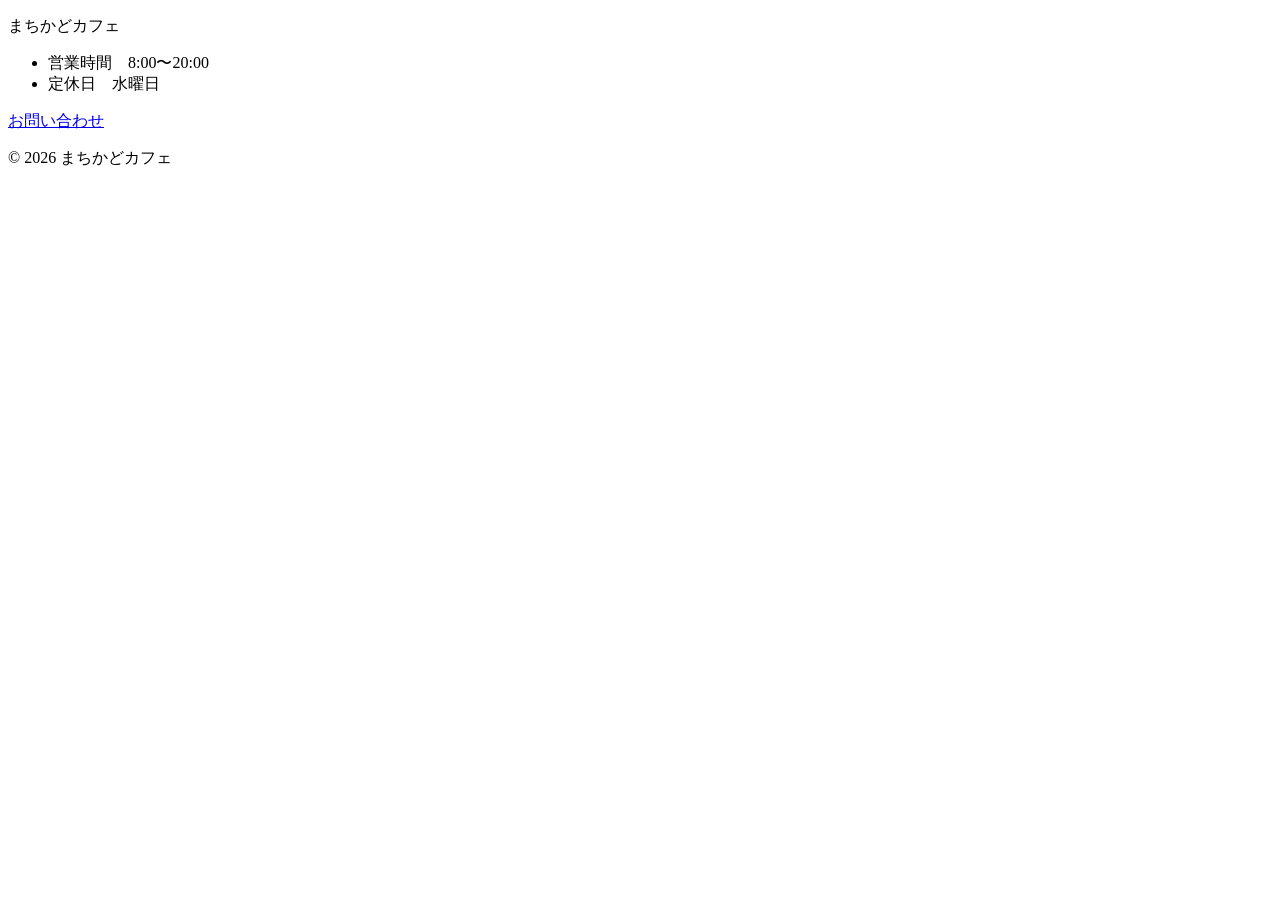
==== 261016/index.html @ 07a84dff "b inter" ====
<!DOCTYPE html>
<html lang="ja">

<head>
    <meta charset="UTF-8">
    <meta name="viewport" content="width=device-width, initial-scale=1.0">
    <title>まちかどカフェ</title>
    <link rel="stylesheet" href="css/base.css">
    <link rel="stylesheet" href="css/header.css">
    <link rel="stylesheet" href="css/main.css">
    <link rel="stylesheet" href="css/footer.css">
</head>

<body>
    <!-- ===== A ヘッダー ここから ===== -->

    <!-- ===== A ヘッダー ここまで ===== -->

    <!-- ===== B メイン ここから ===== -->
    
    <!-- ===== B メイン ここまで ===== -->

    <!-- ===== C フッター ここから ===== -->
    <footer class="box">
        <p class="title">まちかどカフェ</p>
        <ul class="list">
            <li>営業時間　8:00〜20:00</li>
            <li>定休日　水曜日</li>
        </ul>
        <a class="btn" href="#">お問い合わせ</a>
        <p class="text">© 2026 まちかどカフェ</p>
    </footer>

    <!-- ===== C フッター ここまで ===== -->
</body>

</html>
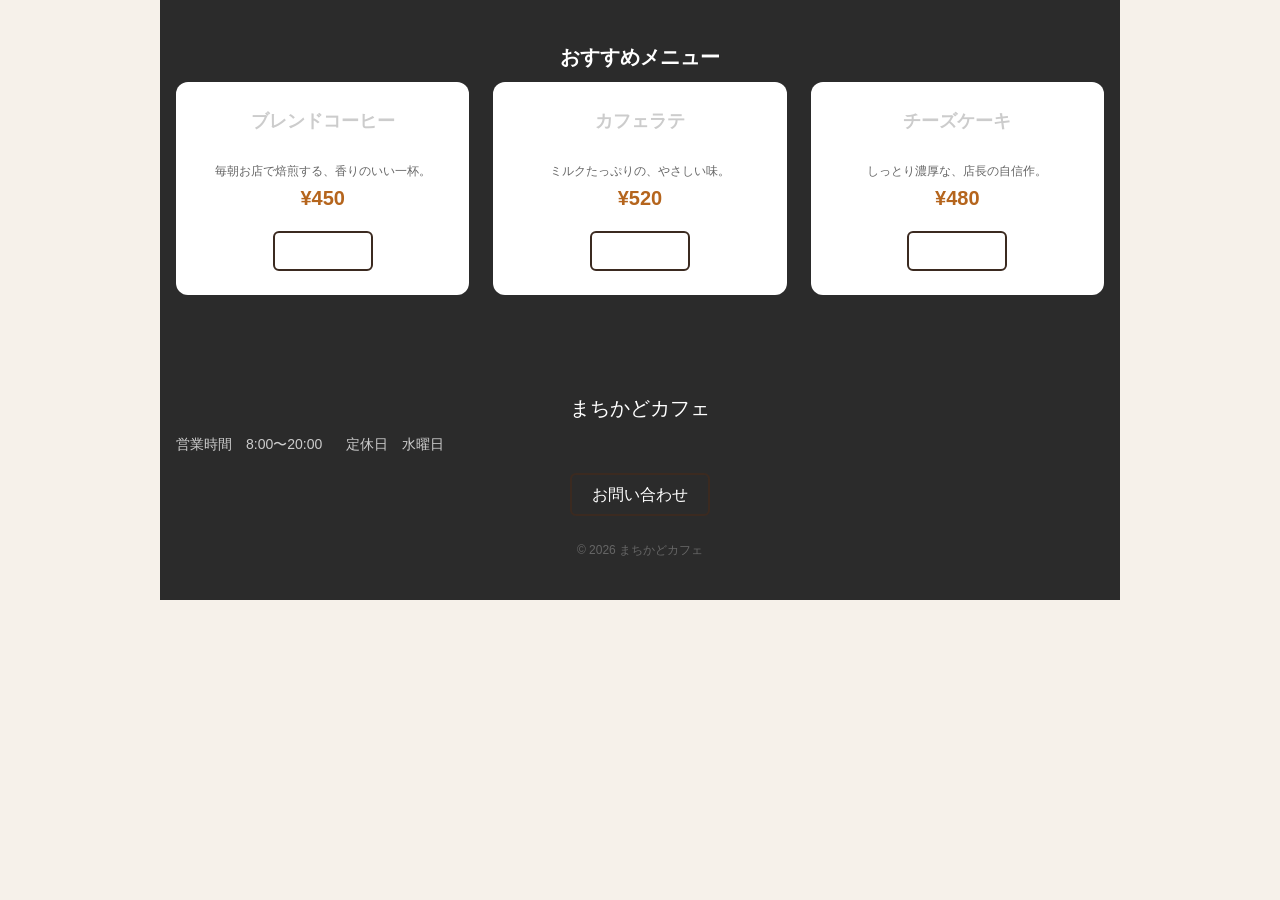
==== commit 4ca15135: "b" ====
--- a/261016/index.html
+++ b/261016/index.html
@@ -17,7 +17,30 @@
     <!-- ===== A ヘッダー ここまで ===== -->
 
     <!-- ===== B メイン ここから ===== -->
-    
+    <main class="box">
+        <h2 class="title">おすすめメニュー</h2>
+        <ul class="list">
+            <li class="item">
+                <h3 class="name">ブレンドコーヒー</h3>
+                <p class="text">毎朝お店で焙煎する、香りのいい一杯。</p>
+                <p class="price">¥450</p>
+                <a class="btn" href="#">注文する</a>
+            </li>
+            <li class="item">
+                <h3 class="name">カフェラテ</h3>
+                <p class="text">ミルクたっぷりの、やさしい味。</p>
+                <p class="price">¥520</p>
+                <a class="btn" href="#">注文する</a>
+            </li>
+            <li class="item">
+                <h3 class="name">チーズケーキ</h3>
+                <p class="text">しっとり濃厚な、店長の自信作。</p>
+                <p class="price">¥480</p>
+                <a class="btn" href="#">注文する</a>
+            </li>
+        </ul>
+    </main>
+
     <!-- ===== B メイン ここまで ===== -->
 
     <!-- ===== C フッター ここから ===== -->
--- a/261016/css/base.css
+++ b/261016/css/base.css
@@ -0,0 +1,13 @@
+/* base.css … 先生が用意したファイル。だれも書きかえない */
+
+* {
+    box-sizing: border-box;
+}
+
+body {
+    margin: 0;
+    font-family: sans-serif;
+    color: #333;
+    background: #f6f1ea;
+    line-height: 1.7;
+}
--- a/261016/css/header.css
+++ b/261016/css/header.css
@@ -0,0 +1 @@
+/* header.css … 26516 さんの担当 */
--- a/261016/css/main.css
+++ b/261016/css/main.css
@@ -0,0 +1,55 @@
+.box {
+    max-width: 960px;
+    margin: 0 auto;
+    padding: 48px 16px;
+}
+
+.title {
+    margin: 0 0 24px;
+    font-size: 28px;
+    text-align: center;
+    color: #3b2a20;
+}
+
+.list {
+    display: flex;
+    gap: 24px;
+    margin: 0;
+    padding: 0;
+    list-style: none;
+}
+
+.item {
+    flex: 1;
+    padding: 24px;
+    border-radius: 12px;
+    background: #fff;
+    text-align: center;
+}
+
+.name {
+    margin: 0;
+    font-size: 18px;
+}
+
+.text {
+    margin: 8px 0;
+    font-size: 14px;
+    color: #666;
+}
+
+.price {
+    margin: 0 0 16px;
+    font-size: 20px;
+    font-weight: bold;
+    color: #b5651d;
+}
+
+.btn {
+    display: inline-block;
+    padding: 6px 20px;
+    border: 2px solid #3b2a20;
+    border-radius: 6px;
+    color: #3b2a20;
+    text-decoration: none;
+}
--- a/261016/css/footer.css
+++ b/261016/css/footer.css
@@ -0,0 +1,29 @@
+/* footer.css … 26523 さんの担当 */
+.box {
+    padding: 40px 16px;
+    background: #2b2b2b;
+    color: #ccc;
+    text-align: center;
+}
+
+.title {
+    margin: 0 0 8px;
+    font-size: 20px;
+    color: #fff;
+}
+
+.list {
+    margin: 0 0 16px;
+    padding: 0;
+    list-style: none;
+    font-size: 14px;
+}
+
+.btn {
+    color: #fff;
+}
+
+.text {
+    margin: 24px 0 0;
+    font-size: 12px;
+}
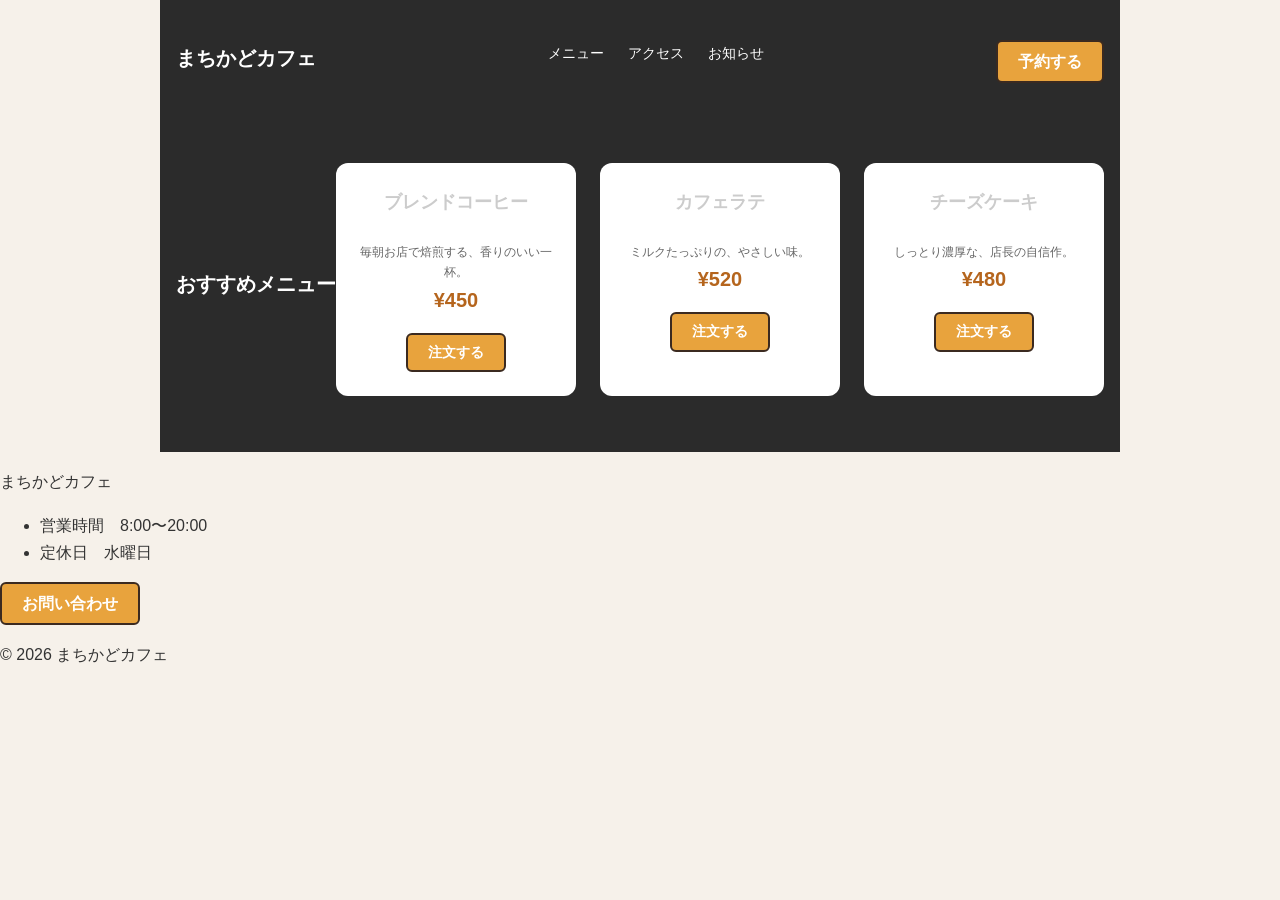
==== commit 852e44b6: "footer name write" ====
--- a/261016/index.html
+++ b/261016/index.html
@@ -13,7 +13,15 @@
 
 <body>
     <!-- ===== A ヘッダー ここから ===== -->
-
+    <header class="box">
+        <h1 class="title">まちかどカフェ</h1>
+        <ul class="list">
+            <li><a class="link" href="#">メニュー</a></li>
+            <li><a class="link" href="#">アクセス</a></li>
+            <li><a class="link" href="#">お知らせ</a></li>
+        </ul>
+        <a class="btn" href="#">予約する</a>
+    </header>
     <!-- ===== A ヘッダー ここまで ===== -->
 
     <!-- ===== B メイン ここから ===== -->
@@ -44,14 +52,14 @@
     <!-- ===== B メイン ここまで ===== -->
 
     <!-- ===== C フッター ここから ===== -->
-    <footer class="box">
-        <p class="title">まちかどカフェ</p>
-        <ul class="list">
+    <footer class="movement-footer">
+        <p class="movement-footer__title">まちかどカフェ</p>
+        <ul class="movement-footer__list">
             <li>営業時間　8:00〜20:00</li>
             <li>定休日　水曜日</li>
         </ul>
         <a class="btn" href="#">お問い合わせ</a>
-        <p class="text">© 2026 まちかどカフェ</p>
+        <p class="movement-footer__text">© 2026 まちかどカフェ</p>
     </footer>
 
     <!-- ===== C フッター ここまで ===== -->
--- a/261016/css/header.css
+++ b/261016/css/header.css
@@ -1 +1,36 @@
-/* header.css … 26516 さんの担当 */+/* header.css … 26516 さんの担当 */
+.box {
+    display: flex;
+    justify-content: space-between;
+    align-items: center;
+    padding: 16px 32px;
+    background: #3b2a20;
+}
+
+.title {
+    margin: 0;
+    font-size: 22px;
+    color: #fff;
+}
+
+.list {
+    display: flex;
+    gap: 24px;
+    margin: 0;
+    padding: 0;
+    list-style: none;
+}
+
+.link {
+    color: #fff;
+    text-decoration: none;
+}
+
+.btn {
+    padding: 8px 20px;
+    border-radius: 999px;
+    background: #e8a33d;
+    color: #3b2a20;
+    font-weight: bold;
+    text-decoration: none;
+}
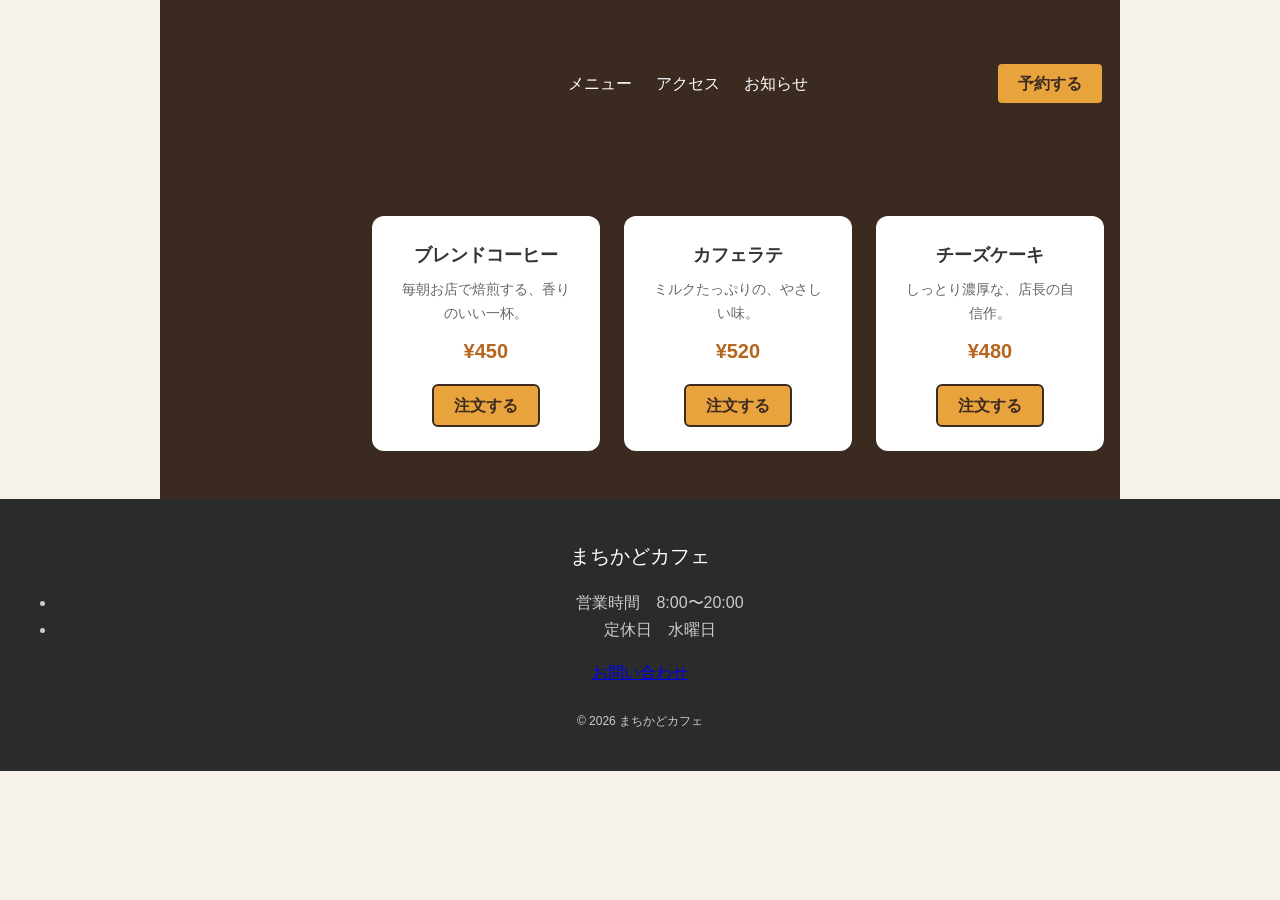
==== commit b0776724: "change name" ====
--- a/261016/index.html
+++ b/261016/index.html
@@ -58,7 +58,7 @@
             <li>営業時間　8:00〜20:00</li>
             <li>定休日　水曜日</li>
         </ul>
-        <a class="btn" href="#">お問い合わせ</a>
+        <a class="movement-footer__btn" href="#">お問い合わせ</a>
         <p class="movement-footer__text">© 2026 まちかどカフェ</p>
     </footer>
 
--- a/261016/css/footer.css
+++ b/261016/css/footer.css
@@ -1,29 +1,29 @@
 /* footer.css … 26523 さんの担当 */
-.box {
+.movement-footer{
     padding: 40px 16px;
     background: #2b2b2b;
     color: #ccc;
     text-align: center;
 }
 
-.title {
+.movement-footer__title {
     margin: 0 0 8px;
     font-size: 20px;
     color: #fff;
 }
 
-.list {
+.class="movement-footer__listlist {
     margin: 0 0 16px;
     padding: 0;
     list-style: none;
     font-size: 14px;
 }
 
-.btn {
+.movement-footer__btn {
     color: #fff;
 }
 
-.text {
+.movement-footer__text {
     margin: 24px 0 0;
     font-size: 12px;
 }
